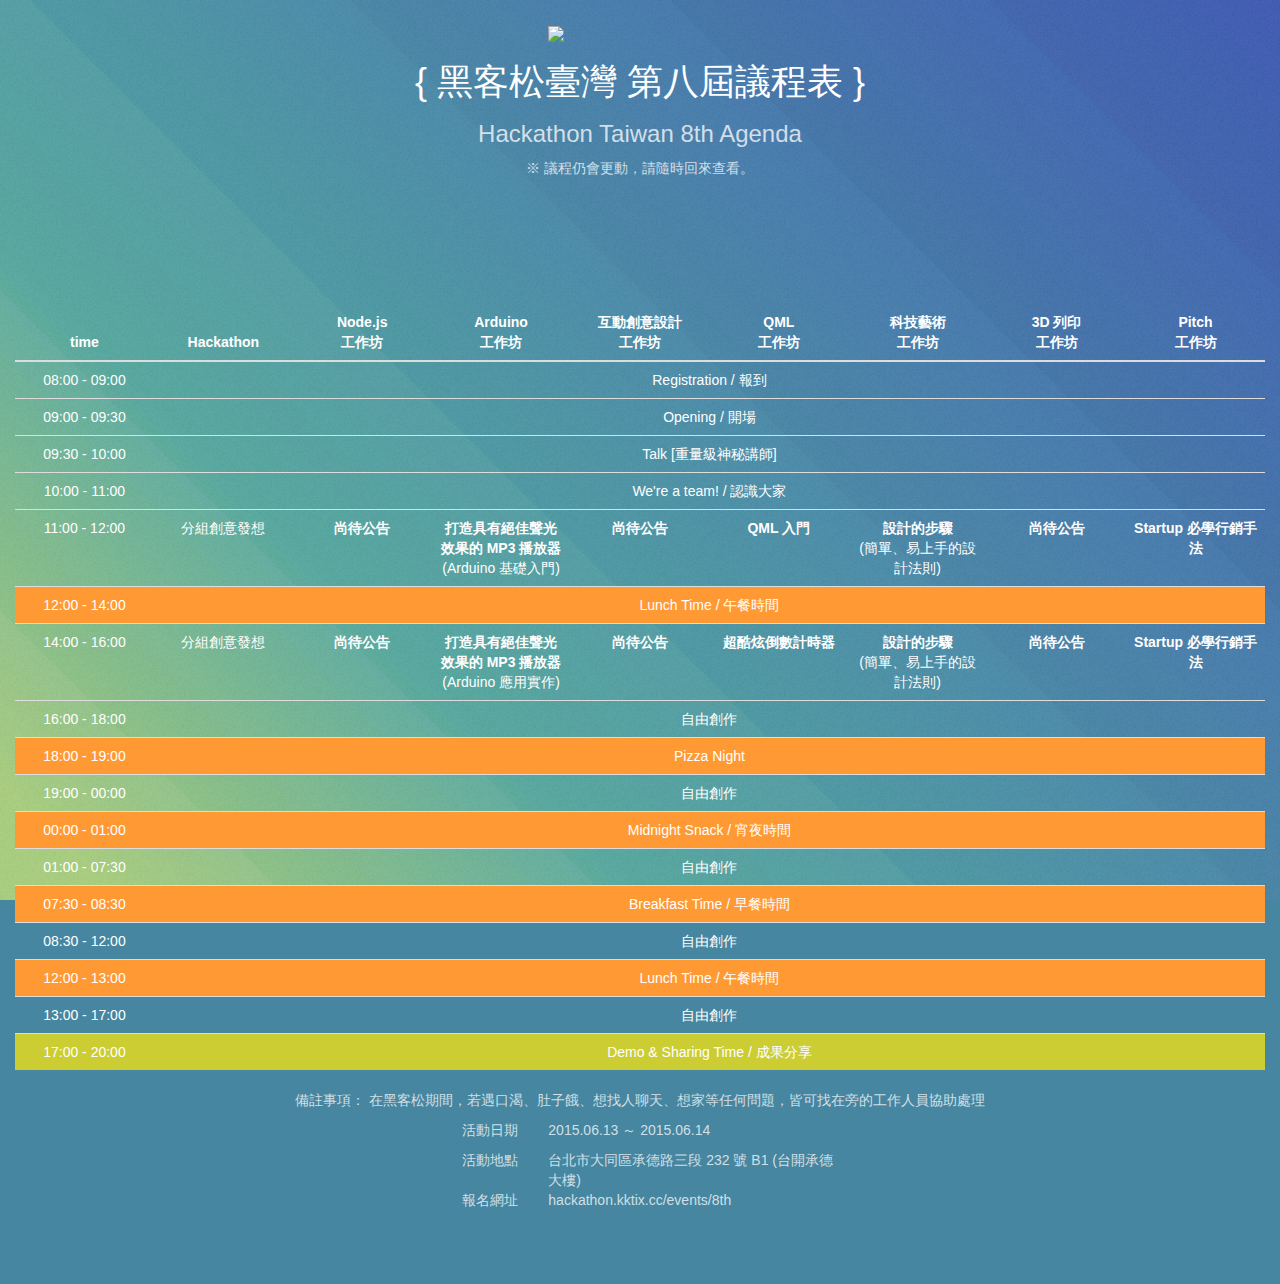
==== schedule.html @ a0c252e6 "update agenda" ====
<!DOCTYPE html PUBLIC "-//W3C//DTD XHTML 1.0 Transitional//EN" "http://www.w3.org/TR/xhtml1/DTD/xhtml1-transitional.dtd">
<html xmlns="http://www.w3.org/1999/xhtml" xml:lang="en">
<head>
	<meta http-equiv="Content-Type" content="text/html;charset=UTF-8">
	<title>Hackathon Taiwan: 黑客松台灣 | 議程表</title>
	<meta http-equiv="Content-Language" charset="utf-8">
	<meta name="viewport" content="width=device-width, initial-scale=1" />
	<meta http-equiv="X-UA-Compatible" content="IE=edge">
	<link href="https://maxcdn.bootstrapcdn.com/bootstrap/3.3.4/css/bootstrap.min.css" rel="stylesheet">
	<link rel="stylesheet" href="assets/css/schedule.css" />
</head>
<body>
	<div class="container-fluid">
		<div class="row">
			<div class="col-md-2 col-md-offset-5">
				<div class="center-block">
					<a href="index.html"><img src="images/hackathontw.png" class="img-responsive"></a>
				</div>
			</div>
		</div>
		<div class="row">
			<div class="col-md-12">
				<h1 class="text-center" style="color: white;">{ 黑客松臺灣 第八屆議程表 }</h1>
				<h3 class="text-center">Hackathon Taiwan 8th Agenda</h3>
				<p class="text-center">※ 議程仍會更動，請隨時回來查看。</p>
			</div>
			<div class="col-md-12 banner" style="margin: 20px 0 40px 0;"></div>
			<div class="col-md-12">
				<table class="table table-responsive" style="color: white;">
					<thead>
						<tr>
							<th width="10%" class="text-center">time</th>
							<th width="10%" class="text-center">Hackathon</th>
							<th width="10%" class="text-center">Node.js<br>工作坊</th>
							<th width="10%" class="text-center">Arduino<br>工作坊</th>
							<th width="10%" class="text-center">互動創意設計<br>工作坊</th>
							<th width="10%" class="text-center">QML<br>工作坊</th>
							<th width="10%" class="text-center">科技藝術<br>工作坊</th>
							<th width="10%" class="text-center">3D 列印<br>工作坊</th>
							<th width="10%" class="text-center">Pitch<br>工作坊</th>
							<!--th width="10%" class="text-center">4K Display Panel<br>工作坊</th-->
						</tr>
					</thead>
				<tbody>
					<tr class="text-center">
						<td> 08:00 - 09:00 </td>
						<td colspan="9">Registration / 報到</td>
					</tr>
					<tr class="text-center">
						<td> 09:00 - 09:30 </td>
						<td colspan="9">Opening / 開場</td>
					</tr>
					<tr class="text-center">
						<td> 09:30 - 10:00 </td>
						<td colspan="9">Talk [重量級神秘講師]</td>
					</tr>
					<tr class="text-center">
						<td> 10:00 - 11:00 </td>
						<td colspan="9">We're a team! / 認識大家</td>
					</tr>
					<tr class="text-center text-workshop">
						<td> 11:00 - 12:00 </td>
						<td colspan="1">分組創意發想</td>
						<td colspan="1"><strong>尚待公告</strong></td>
						<td colspan="1"><strong>打造具有絕佳聲光效果的 MP3 播放器</strong><br>(Arduino 基礎入門)</td>
						<td colspan="1"><strong>尚待公告</strong></td>
						<td colspan="1"><strong>QML 入門</strong></td>
						<td colspan="1"><strong>設計的步驟</strong><br>(簡單、易上手的設計法則)</td>
						<td colspan="1"><strong>尚待公告</strong></td>
						<td colspan="1"><strong>Startup 必學行銷手法</strong></td>
						<!--td colspan="1"><strong>尚待公告</strong></td-->
					</tr>
					<tr class="text-center" style="background-color: #FF9933;">
					<td> 12:00 - 14:00 </td>
					<td colspan="9">Lunch Time / 午餐時間</td>
					</tr>
					<tr class="text-center text-workshop">
					<td> 14:00 - 16:00 </td>
					<td colspan="1">分組創意發想</td>
					<td colspan="1"><strong>尚待公告</strong></td>
					<td colspan="1"><strong>打造具有絕佳聲光效果的 MP3 播放器</strong>(Arduino 應用實作)</td>
					<td colspan="1"><strong>尚待公告</strong></td>
					<td colspan="1"><strong>超酷炫倒數計時器</strong></td>
					<td colspan="1"><strong>設計的步驟</strong><br>(簡單、易上手的設計法則)</td>
					<td colspan="1"><strong>尚待公告</strong></td>
					<td colspan="1"><strong>Startup 必學行銷手法</strong></td>
					<!--td colspan="1"><strong>尚待公告</strong></td-->
					</tr>
					<tr class="text-center">
					<td> 16:00 - 18:00 </td>
					<td colspan="9">自由創作</td>
					</tr>
					<tr class="text-center" style="background-color: #FF9933;">
					<td> 18:00 - 19:00 </td>
					<td colspan="9">Pizza Night</td>
					</tr>
					<tr class="text-center">
					<td> 19:00 - 00:00 </td>
					<td colspan="9">自由創作</td>
					</tr>
					<tr class="text-center" style="background-color: #FF9933;">
					<td> 00:00 - 01:00 </td>
					<td colspan="9">Midnight Snack / 宵夜時間</td>
					</tr>
					<tr class="text-center">
					<td> 01:00 - 07:30 </td>
					<td colspan="9">自由創作</td>
					</tr>
					<tr class="text-center" style="background-color: #FF9933;">
					<td> 07:30 - 08:30 </td>
					<td colspan="9">Breakfast Time / 早餐時間</td>
					</tr>
					<tr class="text-center">
					<td> 08:30 - 12:00 </td>
					<td colspan="9">自由創作</td>
					</tr>
					<tr class="text-center" style="background-color: #FF9933;">
					<td> 12:00 - 13:00 </td>
					<td colspan="9">Lunch Time / 午餐時間</td>
					</tr>
					<tr class="text-center">
					<td> 13:00 - 17:00 </td>
					<td colspan="9">自由創作</td>
					</tr>
					<tr class="text-center" style="background-color: #CCCC33;">
					<td> 17:00 - 20:00 </td>
					<td colspan="9">Demo & Sharing Time / 成果分享</td>
					</tr>
				</tbody>
				</table>
			</div>
			<div class="col-md-12">
				<p class="text-center">備註事項： 在黑客松期間，若遇口渴、肚子餓、想找人聊天、想家等任何問題，皆可找在旁的工作人員協助處理</p>
			</div>
		</div>
		<div class="row">
			<div class="col-md-1 col-md-offset-4">
				<p class="text-right">活動日期</p>
			</div>
			<div class="col-md-2">
				<p class="text-left">2015.06.13 ～ 2015.06.14</p>
			</div>
		</div>
		<div class="row">
			<div class="col-md-1 col-md-offset-4">
				<p class="text-right">活動地點</p>
			</div>
			<div class="col-md-3">
				<a style="color: rgba(255, 255, 255, 0.75);" href="https://www.google.com.tw/maps/place/103%E5%8F%B0%E5%8C%97%E5%B8%82%E5%A4%A7%E5%90%8C%E5%8D%80%E6%89%BF%E5%BE%B7%E8%B7%AF%E4%B8%89%E6%AE%B5226%E8%99%9F/@25.0724211,121.5184834,18z/data=!4m2!3m1!1s0x3442a94922ae6049:0x6c93a66316d66fed?hl=zh-TW" target="_blank">台北市大同區承德路三段 232 號 B1 (台開承德大樓)</a>
			</div>
		</div>
		<div class="row">
			<div class="col-md-1 col-md-offset-4">
				<p class="text-right">報名網址</p>
			</div>
			<div class="col-md-2">
				<a style="color: rgba(255, 255, 255, 0.75);" href="http://hackathon.kktix.cc/events/8th" target="_blank">hackathon.kktix.cc/events/8th</a>
			</div>
		</div>
	</div>

	<script src="assets/js/jquery.min.js"></script>
	<script src="https://maxcdn.bootstrapcdn.com/bootstrap/3.3.4/js/bootstrap.min.js"></script>
</body>
</html>
---- assets/css/schedule.css ----
body {
	padding: 2% 0 5% 0;
	background-color: #4686a0;
	color: rgba(255, 255, 255, 0.75);
	background-attachment: fixed, fixed, fixed;
	background-image: url("images/overlay2.png"), url("images/overlay3.svg"), linear-gradient(45deg, #9dc66b 5%, #4fa49a 30%, #4361c2);
	background-position: top left, center center, center center;
	background-size: auto, cover, cover;
	position: relative;
}
.banner {
	position: relative;
	text-align: center;
	background: url("images/banner.svg") bottom center no-repeat;
	padding: 2em 0 2em 0;
	margin: 0;
	background-size: 125% auto;
}
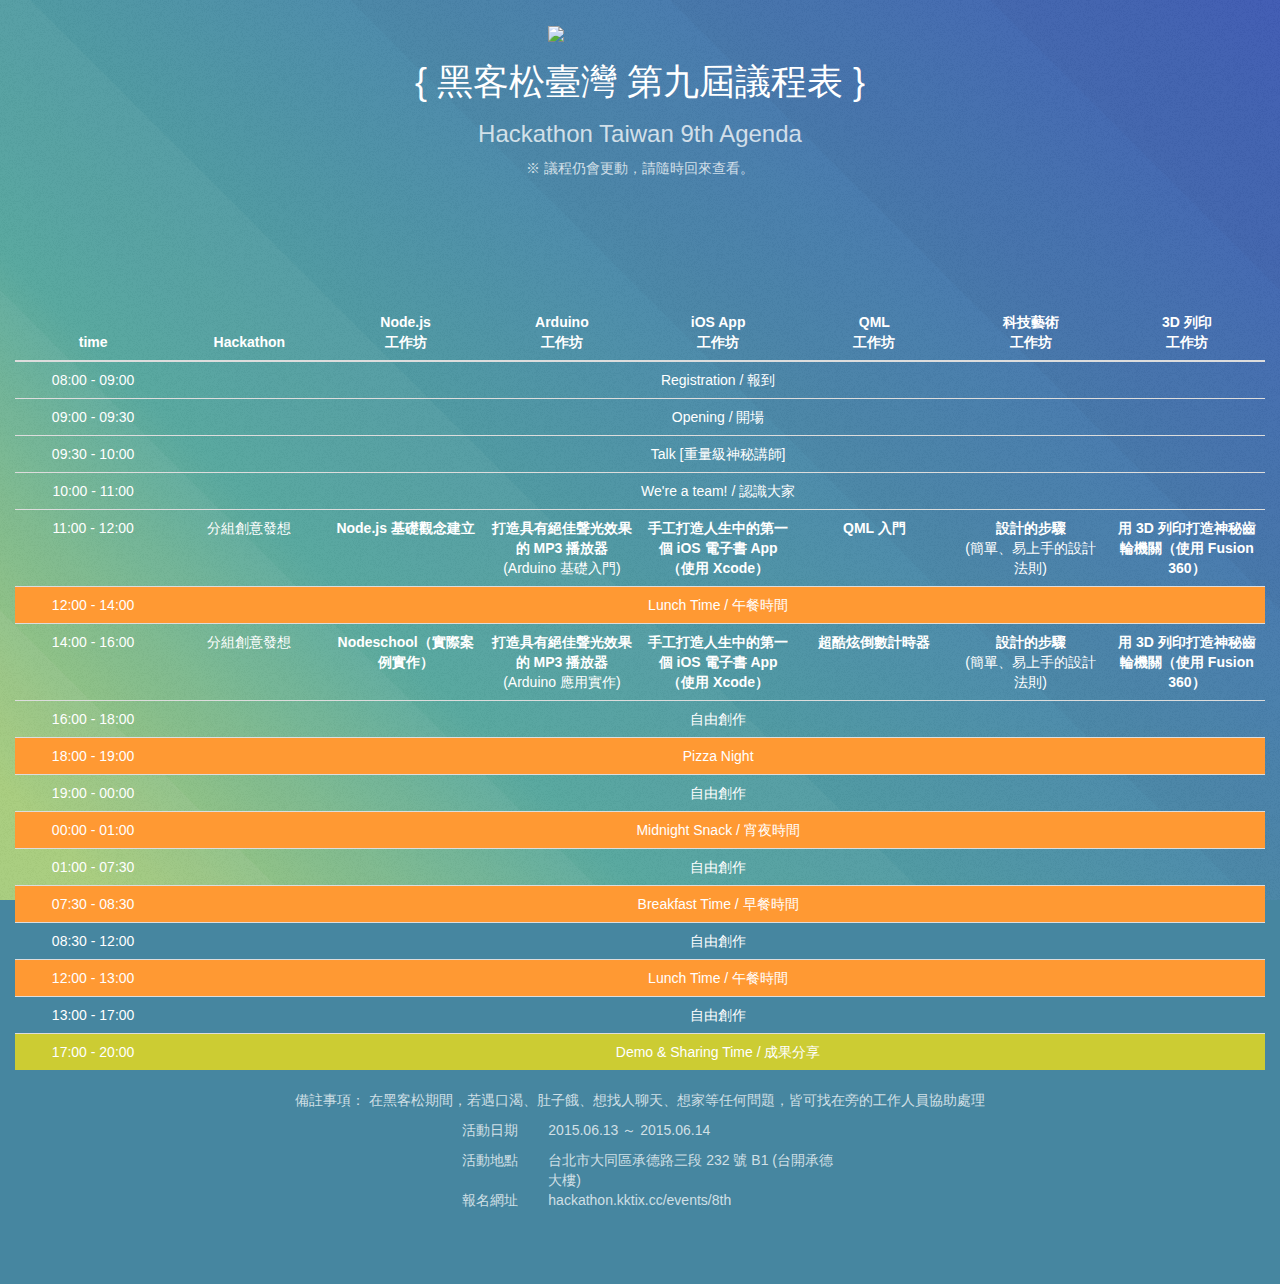
==== commit db7bbacf: "update agenda" ====
--- a/schedule.html
+++ b/schedule.html
@@ -20,8 +20,8 @@
 		</div>
 		<div class="row">
 			<div class="col-md-12">
-				<h1 class="text-center" style="color: white;">{ 黑客松臺灣 第八屆議程表 }</h1>
-				<h3 class="text-center">Hackathon Taiwan 8th Agenda</h3>
+				<h1 class="text-center" style="color: white;">{ 黑客松臺灣 第九屆議程表 }</h1>
+				<h3 class="text-center">Hackathon Taiwan 9th Agenda</h3>
 				<p class="text-center">※ 議程仍會更動，請隨時回來查看。</p>
 			</div>
 			<div class="col-md-12 banner" style="margin: 20px 0 40px 0;"></div>
@@ -33,11 +33,11 @@
 							<th width="10%" class="text-center">Hackathon</th>
 							<th width="10%" class="text-center">Node.js<br>工作坊</th>
 							<th width="10%" class="text-center">Arduino<br>工作坊</th>
-							<th width="10%" class="text-center">互動創意設計<br>工作坊</th>
+							<th width="10%" class="text-center">iOS App<br>工作坊</th>
 							<th width="10%" class="text-center">QML<br>工作坊</th>
 							<th width="10%" class="text-center">科技藝術<br>工作坊</th>
 							<th width="10%" class="text-center">3D 列印<br>工作坊</th>
-							<th width="10%" class="text-center">Pitch<br>工作坊</th>
+							<!--th width="10%" class="text-center">Pitch<br>工作坊</th-->
 							<!--th width="10%" class="text-center">4K Display Panel<br>工作坊</th-->
 						</tr>
 					</thead>
@@ -61,13 +61,13 @@
 					<tr class="text-center text-workshop">
 						<td> 11:00 - 12:00 </td>
 						<td colspan="1">分組創意發想</td>
-						<td colspan="1"><strong>尚待公告</strong></td>
+						<td colspan="1"><strong>Node.js 基礎觀念建立</strong></td>
 						<td colspan="1"><strong>打造具有絕佳聲光效果的 MP3 播放器</strong><br>(Arduino 基礎入門)</td>
-						<td colspan="1"><strong>尚待公告</strong></td>
+						<td colspan="1"><strong>手工打造人生中的第一個 iOS 電子書 App<br>（使用 Xcode）</strong></td>
 						<td colspan="1"><strong>QML 入門</strong></td>
 						<td colspan="1"><strong>設計的步驟</strong><br>(簡單、易上手的設計法則)</td>
-						<td colspan="1"><strong>尚待公告</strong></td>
-						<td colspan="1"><strong>Startup 必學行銷手法</strong></td>
+						<td colspan="1"><strong>用 3D 列印打造神秘齒輪機關（使用 Fusion 360）</strong></td>
+						<!--td colspan="1"><strong>必學行銷手法</strong></td-->
 						<!--td colspan="1"><strong>尚待公告</strong></td-->
 					</tr>
 					<tr class="text-center" style="background-color: #FF9933;">
@@ -77,13 +77,13 @@
 					<tr class="text-center text-workshop">
 					<td> 14:00 - 16:00 </td>
 					<td colspan="1">分組創意發想</td>
-					<td colspan="1"><strong>尚待公告</strong></td>
+					<td colspan="1"><strong>Nodeschool（實際案例實作）</strong></td>
 					<td colspan="1"><strong>打造具有絕佳聲光效果的 MP3 播放器</strong>(Arduino 應用實作)</td>
-					<td colspan="1"><strong>尚待公告</strong></td>
+					<td colspan="1"><strong>手工打造人生中的第一個 iOS 電子書 App<br>（使用 Xcode）</strong></td>
 					<td colspan="1"><strong>超酷炫倒數計時器</strong></td>
 					<td colspan="1"><strong>設計的步驟</strong><br>(簡單、易上手的設計法則)</td>
-					<td colspan="1"><strong>尚待公告</strong></td>
-					<td colspan="1"><strong>Startup 必學行銷手法</strong></td>
+					<td colspan="1"><strong>用 3D 列印打造神秘齒輪機關（使用 Fusion 360）</strong></td>
+					<!--td colspan="1"><strong>Startup 必學行銷手法</strong></td-->
 					<!--td colspan="1"><strong>尚待公告</strong></td-->
 					</tr>
 					<tr class="text-center">
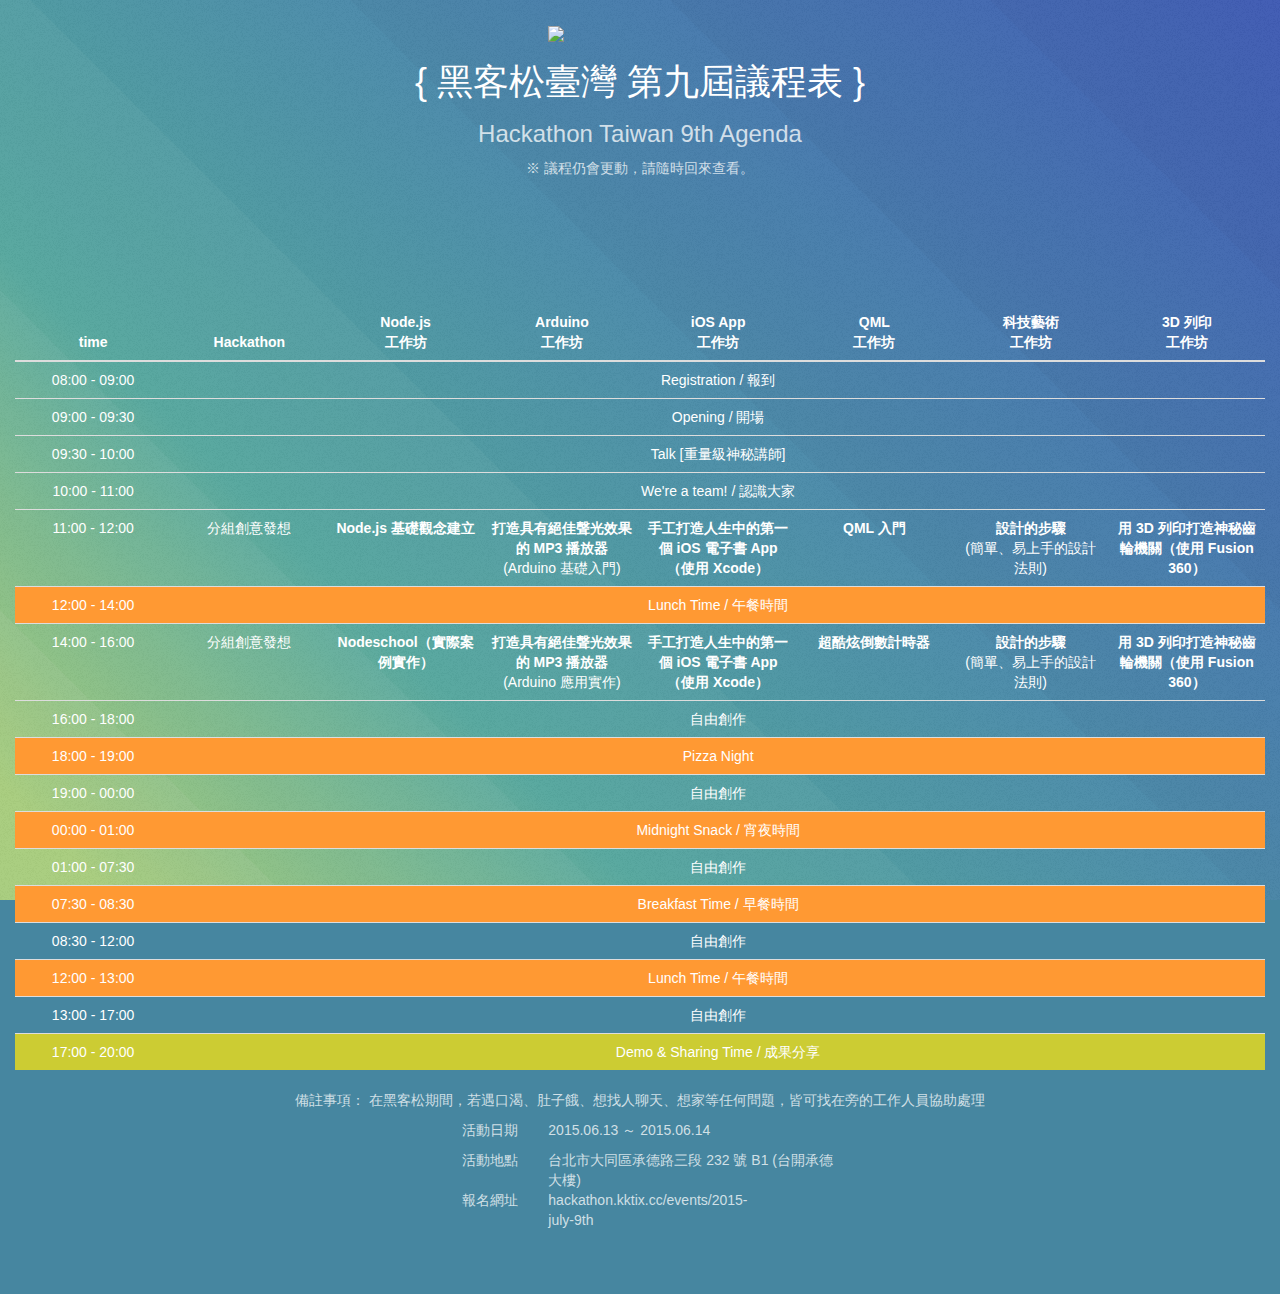
==== commit 8e82bf92: "update register url" ====
--- a/schedule.html
+++ b/schedule.html
@@ -154,7 +154,7 @@
 				<p class="text-right">報名網址</p>
 			</div>
 			<div class="col-md-2">
-				<a style="color: rgba(255, 255, 255, 0.75);" href="http://hackathon.kktix.cc/events/8th" target="_blank">hackathon.kktix.cc/events/8th</a>
+				<a style="color: rgba(255, 255, 255, 0.75);" href="http://hackathon.kktix.cc/events/2015-july-9th" target="_blank">hackathon.kktix.cc/events/2015-july-9th</a>
 			</div>
 		</div>
 	</div>
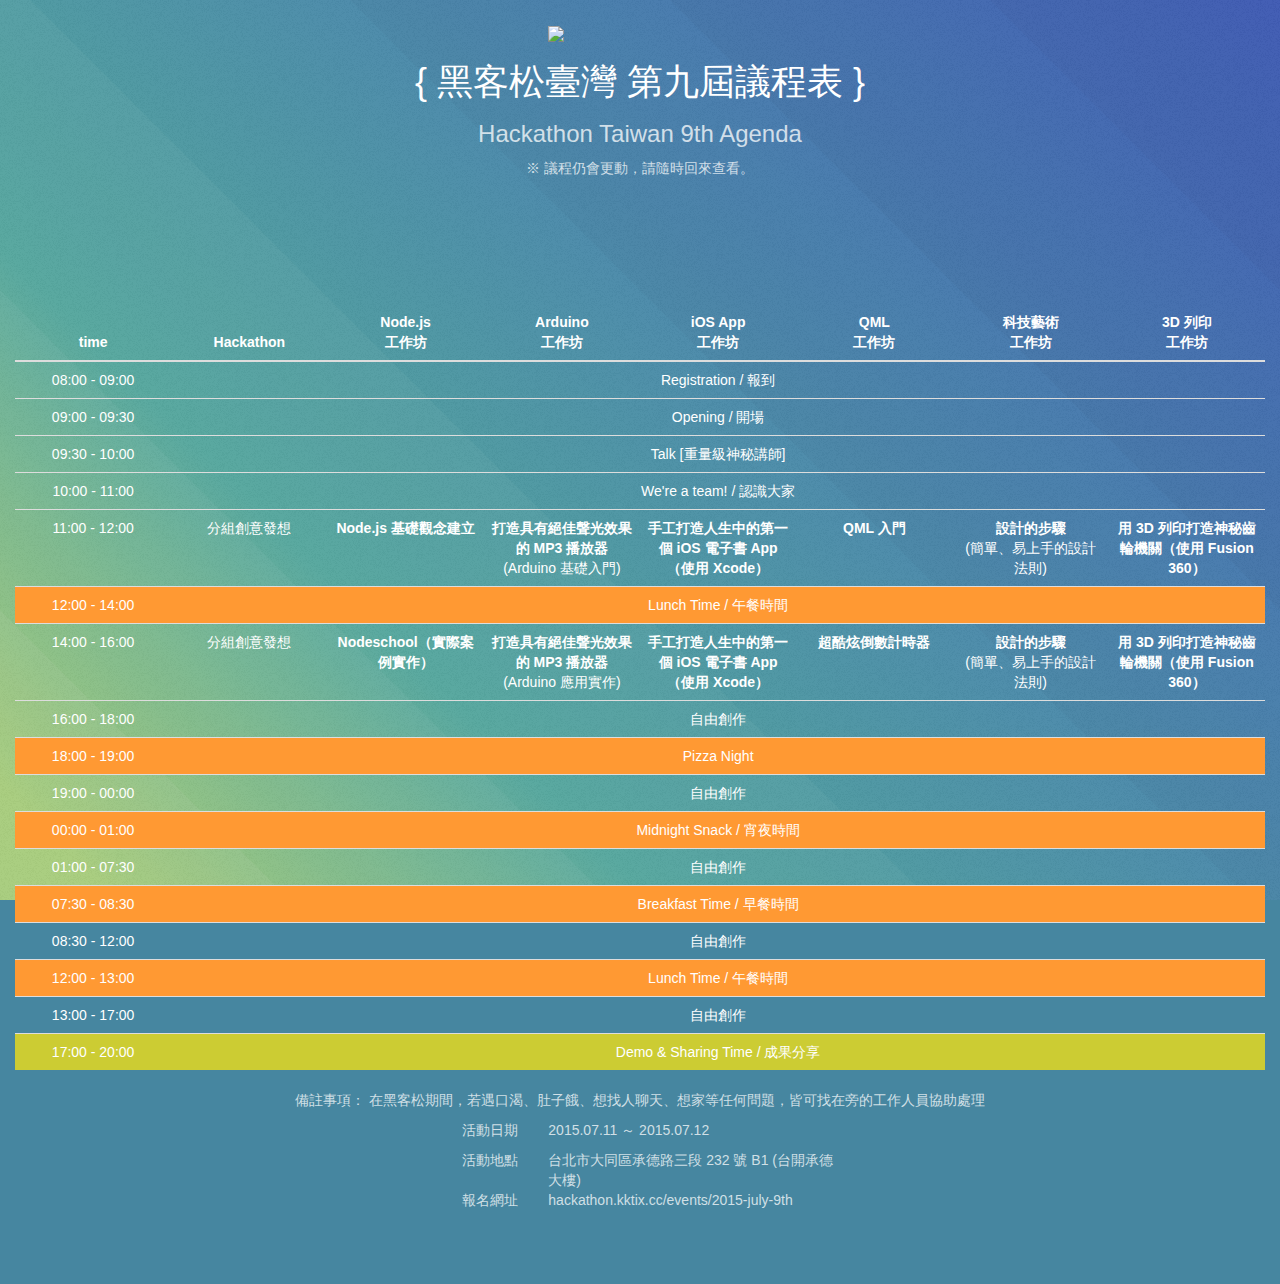
==== commit cbb44307: "update date" ====
--- a/schedule.html
+++ b/schedule.html
@@ -138,7 +138,7 @@
 				<p class="text-right">活動日期</p>
 			</div>
 			<div class="col-md-2">
-				<p class="text-left">2015.06.13 ～ 2015.06.14</p>
+				<p class="text-left">2015.07.11 ～ 2015.07.12</p>
 			</div>
 		</div>
 		<div class="row">
@@ -153,7 +153,7 @@
 			<div class="col-md-1 col-md-offset-4">
 				<p class="text-right">報名網址</p>
 			</div>
-			<div class="col-md-2">
+			<div class="col-md-3">
 				<a style="color: rgba(255, 255, 255, 0.75);" href="http://hackathon.kktix.cc/events/2015-july-9th" target="_blank">hackathon.kktix.cc/events/2015-july-9th</a>
 			</div>
 		</div>
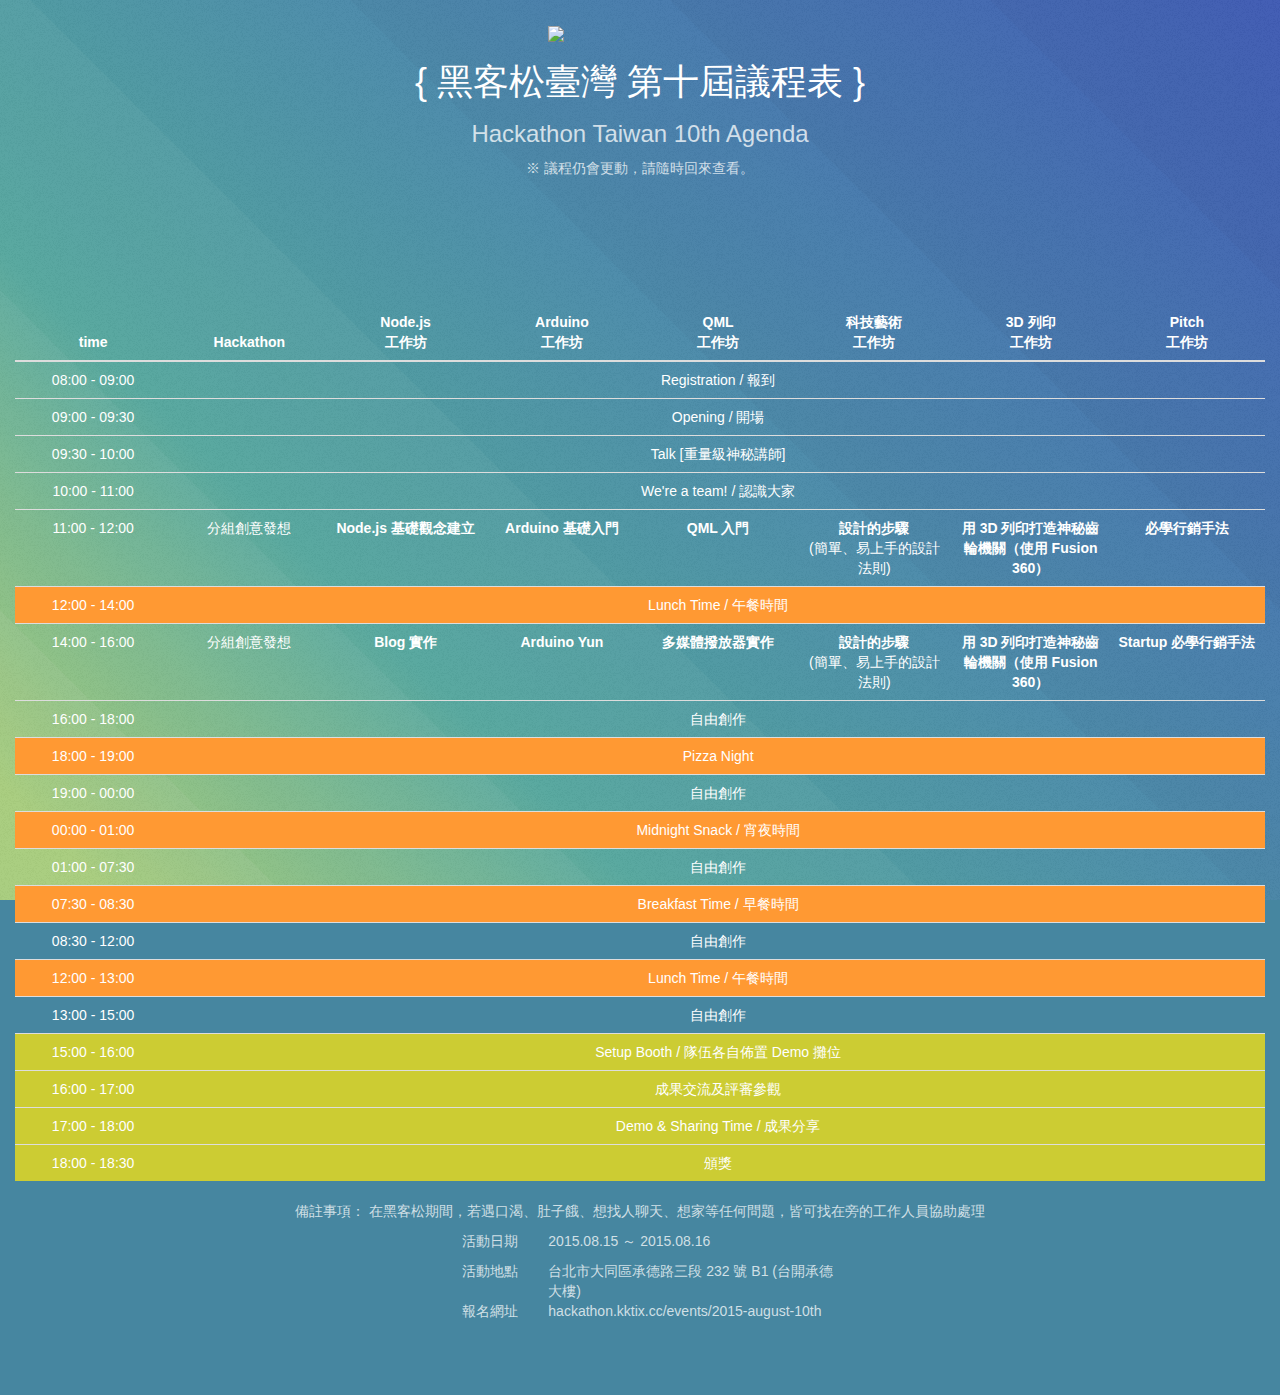
==== commit 63c732c5: "update agenda" ====
--- a/schedule.html
+++ b/schedule.html
@@ -20,8 +20,8 @@
 		</div>
 		<div class="row">
 			<div class="col-md-12">
-				<h1 class="text-center" style="color: white;">{ 黑客松臺灣 第九屆議程表 }</h1>
-				<h3 class="text-center">Hackathon Taiwan 9th Agenda</h3>
+				<h1 class="text-center" style="color: white;">{ 黑客松臺灣 第十屆議程表 }</h1>
+				<h3 class="text-center">Hackathon Taiwan 10th Agenda</h3>
 				<p class="text-center">※ 議程仍會更動，請隨時回來查看。</p>
 			</div>
 			<div class="col-md-12 banner" style="margin: 20px 0 40px 0;"></div>
@@ -33,11 +33,10 @@
 							<th width="10%" class="text-center">Hackathon</th>
 							<th width="10%" class="text-center">Node.js<br>工作坊</th>
 							<th width="10%" class="text-center">Arduino<br>工作坊</th>
-							<th width="10%" class="text-center">iOS App<br>工作坊</th>
 							<th width="10%" class="text-center">QML<br>工作坊</th>
 							<th width="10%" class="text-center">科技藝術<br>工作坊</th>
 							<th width="10%" class="text-center">3D 列印<br>工作坊</th>
-							<!--th width="10%" class="text-center">Pitch<br>工作坊</th-->
+							<th width="10%" class="text-center">Pitch<br>工作坊</th>
 							<!--th width="10%" class="text-center">4K Display Panel<br>工作坊</th-->
 						</tr>
 					</thead>
@@ -62,12 +61,11 @@
 						<td> 11:00 - 12:00 </td>
 						<td colspan="1">分組創意發想</td>
 						<td colspan="1"><strong>Node.js 基礎觀念建立</strong></td>
-						<td colspan="1"><strong>打造具有絕佳聲光效果的 MP3 播放器</strong><br>(Arduino 基礎入門)</td>
-						<td colspan="1"><strong>手工打造人生中的第一個 iOS 電子書 App<br>（使用 Xcode）</strong></td>
+						<td colspan="1"><strong>Arduino 基礎入門</strong></td>
 						<td colspan="1"><strong>QML 入門</strong></td>
 						<td colspan="1"><strong>設計的步驟</strong><br>(簡單、易上手的設計法則)</td>
 						<td colspan="1"><strong>用 3D 列印打造神秘齒輪機關（使用 Fusion 360）</strong></td>
-						<!--td colspan="1"><strong>必學行銷手法</strong></td-->
+						<td colspan="1"><strong>必學行銷手法</strong></td>
 						<!--td colspan="1"><strong>尚待公告</strong></td-->
 					</tr>
 					<tr class="text-center" style="background-color: #FF9933;">
@@ -77,13 +75,12 @@
 					<tr class="text-center text-workshop">
 					<td> 14:00 - 16:00 </td>
 					<td colspan="1">分組創意發想</td>
-					<td colspan="1"><strong>Nodeschool（實際案例實作）</strong></td>
-					<td colspan="1"><strong>打造具有絕佳聲光效果的 MP3 播放器</strong>(Arduino 應用實作)</td>
-					<td colspan="1"><strong>手工打造人生中的第一個 iOS 電子書 App<br>（使用 Xcode）</strong></td>
-					<td colspan="1"><strong>超酷炫倒數計時器</strong></td>
+					<td colspan="1"><strong>Blog 實作</strong></td>
+					<td colspan="1"><strong>Arduino Yun</strong></td>
+					<td colspan="1"><strong>多媒體撥放器實作</strong></td>
 					<td colspan="1"><strong>設計的步驟</strong><br>(簡單、易上手的設計法則)</td>
 					<td colspan="1"><strong>用 3D 列印打造神秘齒輪機關（使用 Fusion 360）</strong></td>
-					<!--td colspan="1"><strong>Startup 必學行銷手法</strong></td-->
+					<td colspan="1"><strong>Startup 必學行銷手法</strong></td>
 					<!--td colspan="1"><strong>尚待公告</strong></td-->
 					</tr>
 					<tr class="text-center">
@@ -119,12 +116,24 @@
 					<td colspan="9">Lunch Time / 午餐時間</td>
 					</tr>
 					<tr class="text-center">
-					<td> 13:00 - 17:00 </td>
+					<td> 13:00 - 15:00 </td>
 					<td colspan="9">自由創作</td>
 					</tr>
 					<tr class="text-center" style="background-color: #CCCC33;">
-					<td> 17:00 - 20:00 </td>
+					<td> 15:00 - 16:00 </td>
+					<td colspan="9">Setup Booth / 隊伍各自佈置 Demo 攤位</td>
+					</tr>
+					<tr class="text-center" style="background-color: #CCCC33;">
+					<td> 16:00 - 17:00 </td>
+					<td colspan="9">成果交流及評審參觀</td>
+					</tr>
+					<tr class="text-center" style="background-color: #CCCC33;">
+					<td> 17:00 - 18:00 </td>
 					<td colspan="9">Demo & Sharing Time / 成果分享</td>
+					</tr>
+					<tr class="text-center" style="background-color: #CCCC33;">
+					<td> 18:00 - 18:30 </td>
+					<td colspan="9">頒獎</td>
 					</tr>
 				</tbody>
 				</table>
@@ -138,7 +147,7 @@
 				<p class="text-right">活動日期</p>
 			</div>
 			<div class="col-md-2">
-				<p class="text-left">2015.07.11 ～ 2015.07.12</p>
+				<p class="text-left">2015.08.15 ～ 2015.08.16</p>
 			</div>
 		</div>
 		<div class="row">
@@ -154,7 +163,7 @@
 				<p class="text-right">報名網址</p>
 			</div>
 			<div class="col-md-3">
-				<a style="color: rgba(255, 255, 255, 0.75);" href="http://hackathon.kktix.cc/events/2015-july-9th" target="_blank">hackathon.kktix.cc/events/2015-july-9th</a>
+				<a style="color: rgba(255, 255, 255, 0.75);" href="http://hackathon.kktix.cc/events/2015-august-10th" target="_blank">hackathon.kktix.cc/events/2015-august-10th</a>
 			</div>
 		</div>
 	</div>
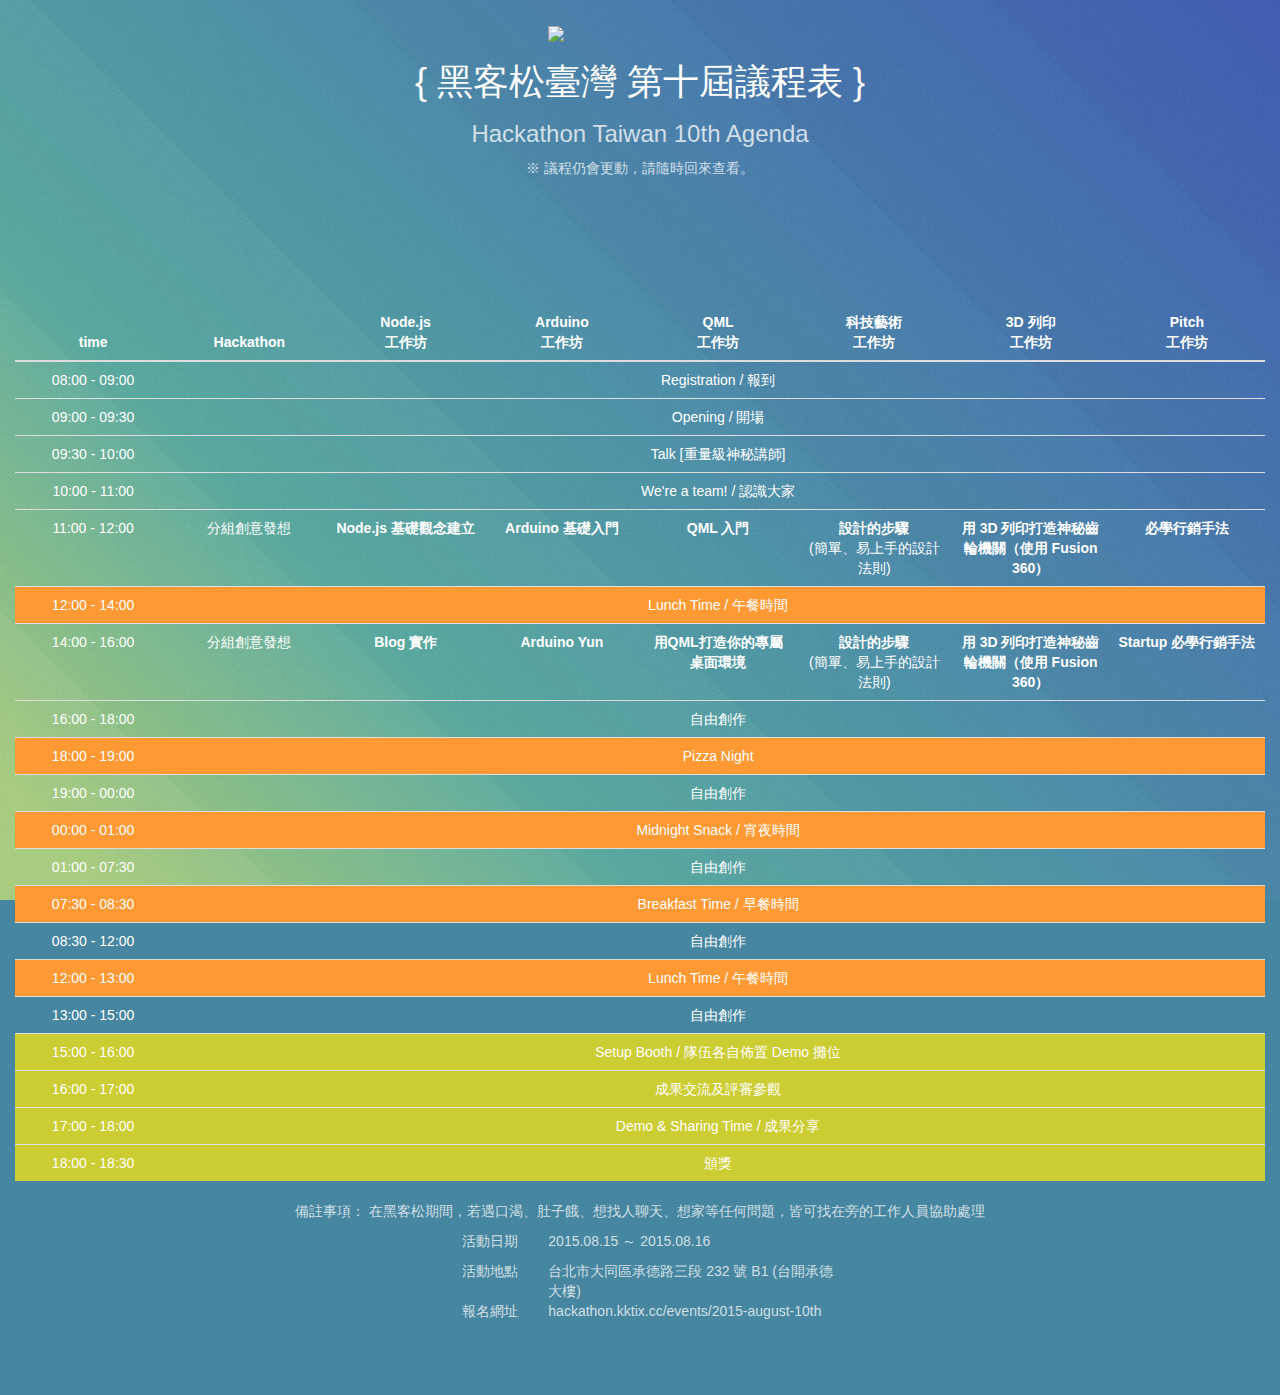
==== commit 7b6d0060: "schedual" ====
--- a/schedule.html
+++ b/schedule.html
@@ -77,7 +77,7 @@
 					<td colspan="1">分組創意發想</td>
 					<td colspan="1"><strong>Blog 實作</strong></td>
 					<td colspan="1"><strong>Arduino Yun</strong></td>
-					<td colspan="1"><strong>多媒體撥放器實作</strong></td>
+					<td colspan="1"><strong>用QML打造你的專屬桌面環境</strong></td>
 					<td colspan="1"><strong>設計的步驟</strong><br>(簡單、易上手的設計法則)</td>
 					<td colspan="1"><strong>用 3D 列印打造神秘齒輪機關（使用 Fusion 360）</strong></td>
 					<td colspan="1"><strong>Startup 必學行銷手法</strong></td>
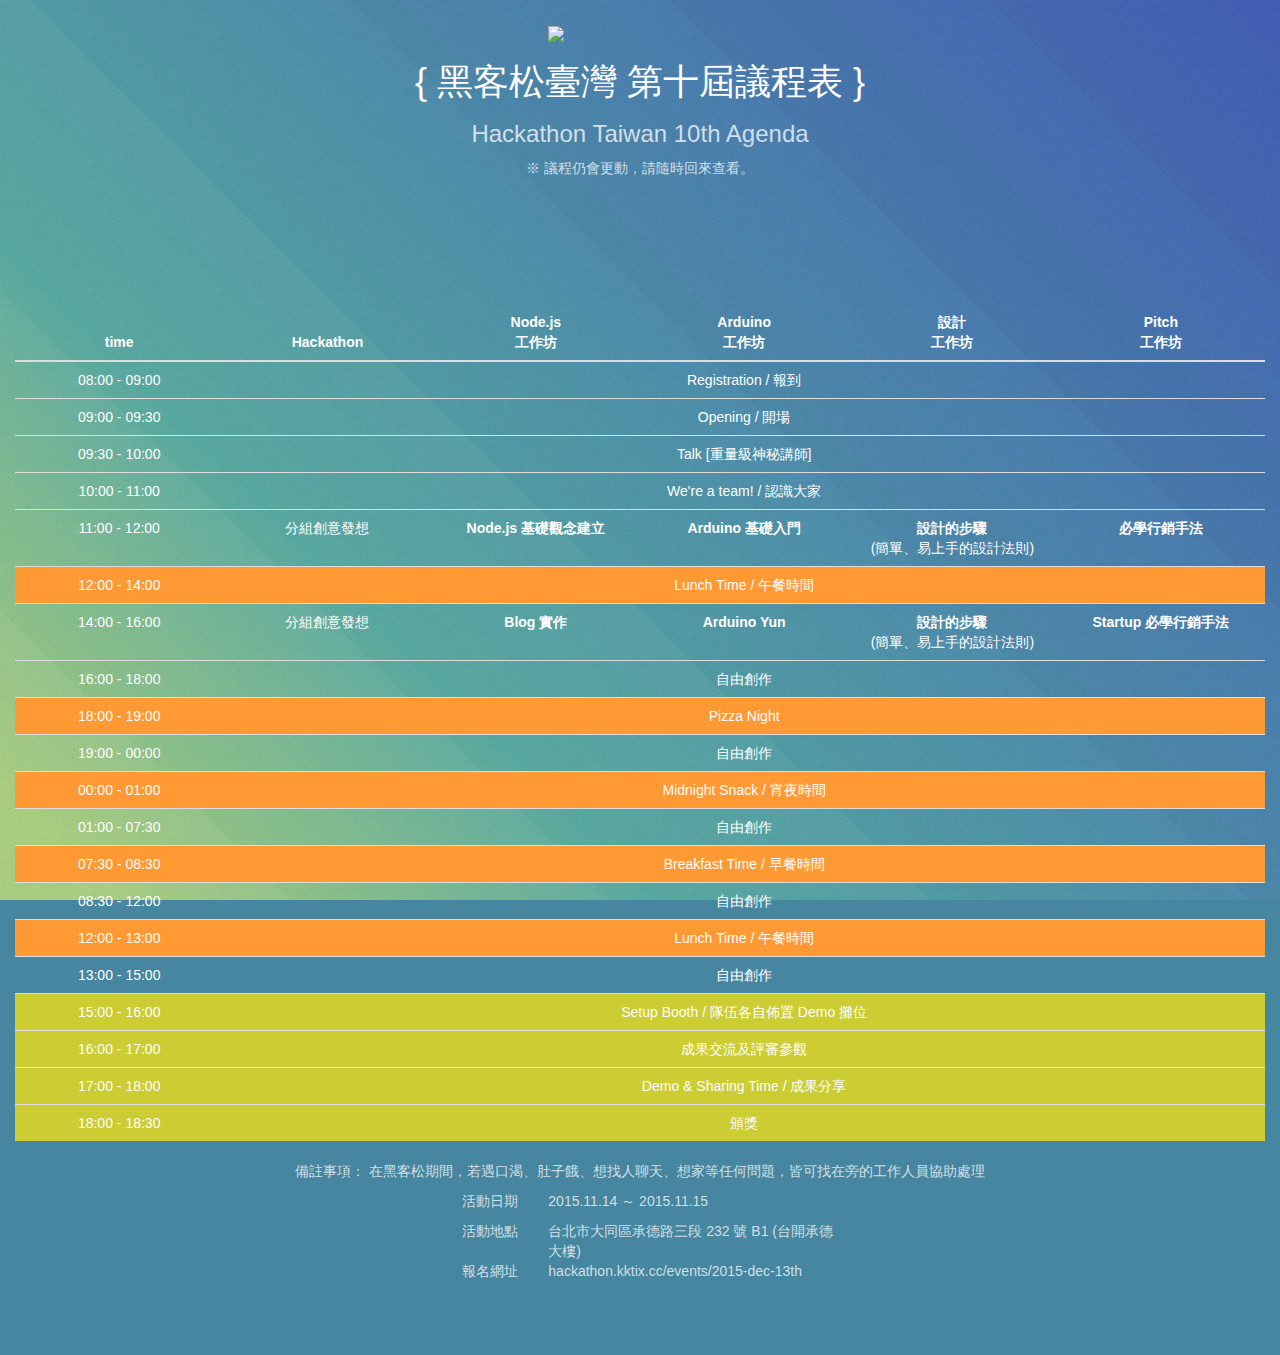
==== commit 1c45e475: "update schedule" ====
--- a/schedule.html
+++ b/schedule.html
@@ -33,9 +33,9 @@
 							<th width="10%" class="text-center">Hackathon</th>
 							<th width="10%" class="text-center">Node.js<br>工作坊</th>
 							<th width="10%" class="text-center">Arduino<br>工作坊</th>
-							<th width="10%" class="text-center">QML<br>工作坊</th>
-							<th width="10%" class="text-center">科技藝術<br>工作坊</th>
-							<th width="10%" class="text-center">3D 列印<br>工作坊</th>
+							<!--<th width="10%" class="text-center">QML<br>工作坊</th>-->
+							<th width="10%" class="text-center">設計<br>工作坊</th>
+							<!--<th width="10%" class="text-center">3D 列印<br>工作坊</th>-->
 							<th width="10%" class="text-center">Pitch<br>工作坊</th>
 							<!--th width="10%" class="text-center">4K Display Panel<br>工作坊</th-->
 						</tr>
@@ -62,9 +62,9 @@
 						<td colspan="1">分組創意發想</td>
 						<td colspan="1"><strong>Node.js 基礎觀念建立</strong></td>
 						<td colspan="1"><strong>Arduino 基礎入門</strong></td>
-						<td colspan="1"><strong>QML 入門</strong></td>
+						<!--<td colspan="1"><strong>QML 入門</strong></td>-->
 						<td colspan="1"><strong>設計的步驟</strong><br>(簡單、易上手的設計法則)</td>
-						<td colspan="1"><strong>用 3D 列印打造神秘齒輪機關（使用 Fusion 360）</strong></td>
+						<!--<td colspan="1"><strong>用 3D 列印打造神秘齒輪機關（使用 Fusion 360）</strong></td>-->
 						<td colspan="1"><strong>必學行銷手法</strong></td>
 						<!--td colspan="1"><strong>尚待公告</strong></td-->
 					</tr>
@@ -77,9 +77,9 @@
 					<td colspan="1">分組創意發想</td>
 					<td colspan="1"><strong>Blog 實作</strong></td>
 					<td colspan="1"><strong>Arduino Yun</strong></td>
-					<td colspan="1"><strong>用QML打造你的專屬桌面環境</strong></td>
+					<!--<td colspan="1"><strong>用QML打造你的專屬桌面環境</strong></td>-->
 					<td colspan="1"><strong>設計的步驟</strong><br>(簡單、易上手的設計法則)</td>
-					<td colspan="1"><strong>用 3D 列印打造神秘齒輪機關（使用 Fusion 360）</strong></td>
+					<!--<td colspan="1"><strong>用 3D 列印打造神秘齒輪機關（使用 Fusion 360）</strong></td>-->
 					<td colspan="1"><strong>Startup 必學行銷手法</strong></td>
 					<!--td colspan="1"><strong>尚待公告</strong></td-->
 					</tr>
@@ -147,7 +147,7 @@
 				<p class="text-right">活動日期</p>
 			</div>
 			<div class="col-md-2">
-				<p class="text-left">2015.08.15 ～ 2015.08.16</p>
+				<p class="text-left">2015.11.14 ～ 2015.11.15</p>
 			</div>
 		</div>
 		<div class="row">
@@ -163,7 +163,7 @@
 				<p class="text-right">報名網址</p>
 			</div>
 			<div class="col-md-3">
-				<a style="color: rgba(255, 255, 255, 0.75);" href="http://hackathon.kktix.cc/events/2015-august-10th" target="_blank">hackathon.kktix.cc/events/2015-august-10th</a>
+				<a style="color: rgba(255, 255, 255, 0.75);" href="http://hackathon.kktix.cc/events/2015-dec-13th" target="_blank">hackathon.kktix.cc/events/2015-dec-13th</a>
 			</div>
 		</div>
 	</div>
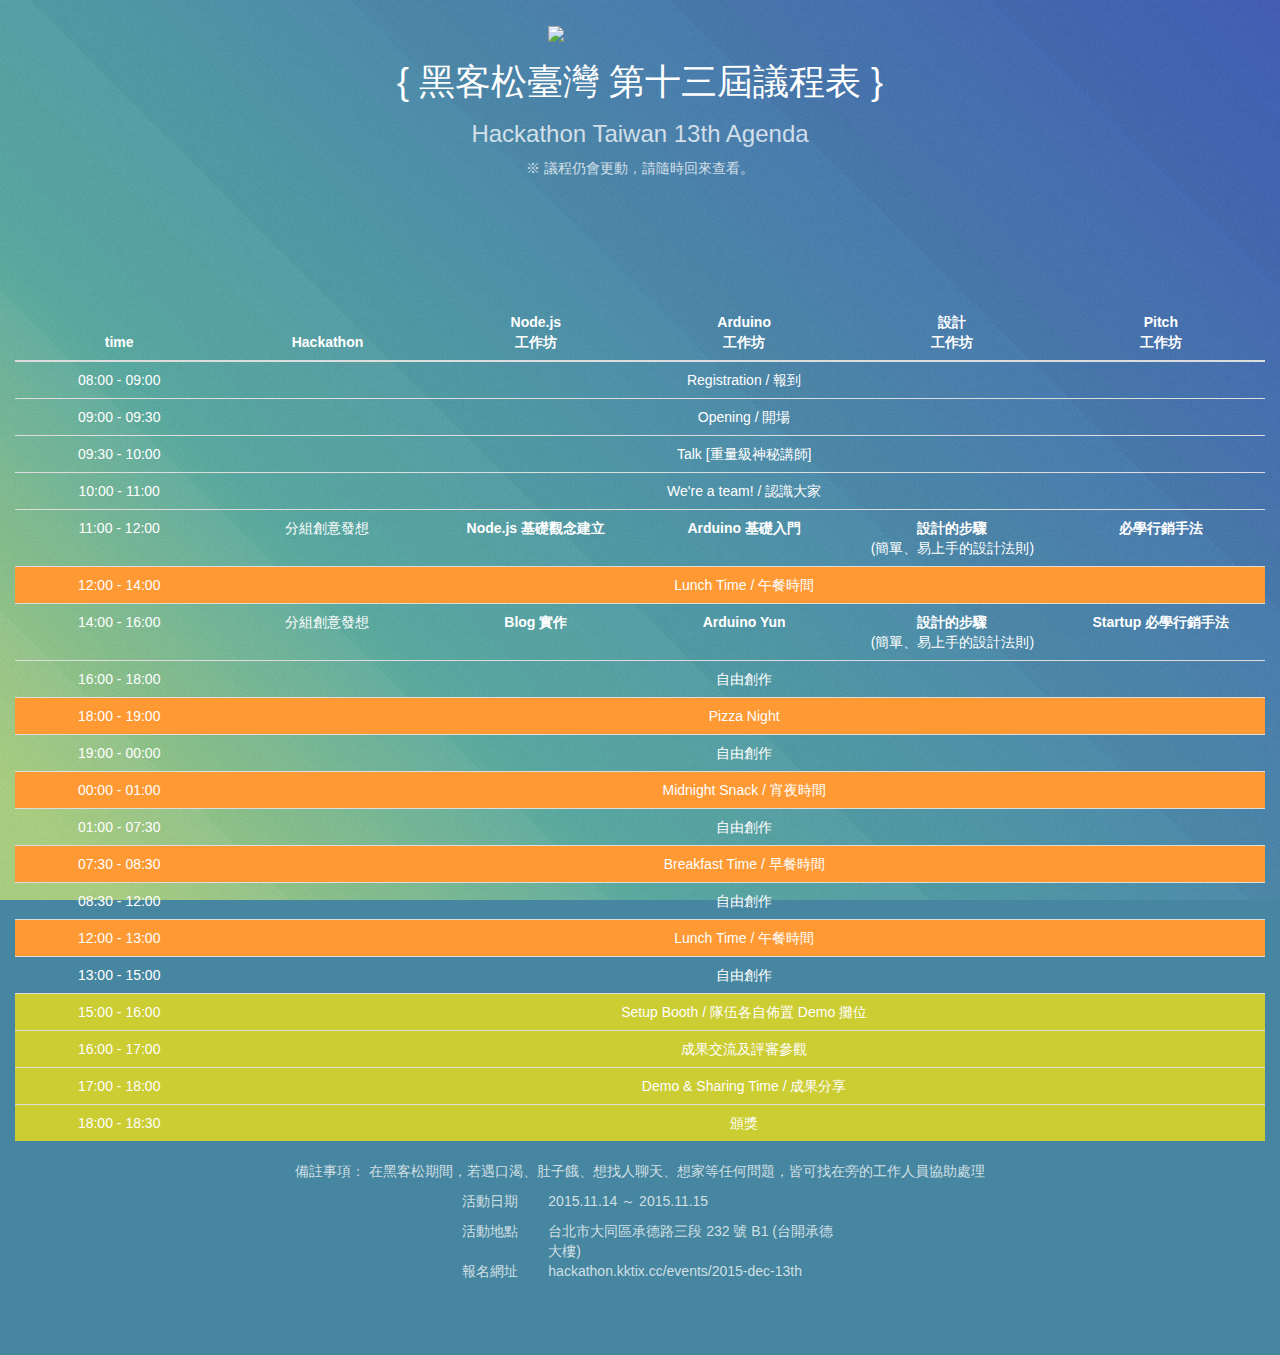
==== commit bf2b046e: "update schedule" ====
--- a/schedule.html
+++ b/schedule.html
@@ -20,8 +20,8 @@
 		</div>
 		<div class="row">
 			<div class="col-md-12">
-				<h1 class="text-center" style="color: white;">{ 黑客松臺灣 第十屆議程表 }</h1>
-				<h3 class="text-center">Hackathon Taiwan 10th Agenda</h3>
+				<h1 class="text-center" style="color: white;">{ 黑客松臺灣 第十三屆議程表 }</h1>
+				<h3 class="text-center">Hackathon Taiwan 13th Agenda</h3>
 				<p class="text-center">※ 議程仍會更動，請隨時回來查看。</p>
 			</div>
 			<div class="col-md-12 banner" style="margin: 20px 0 40px 0;"></div>
